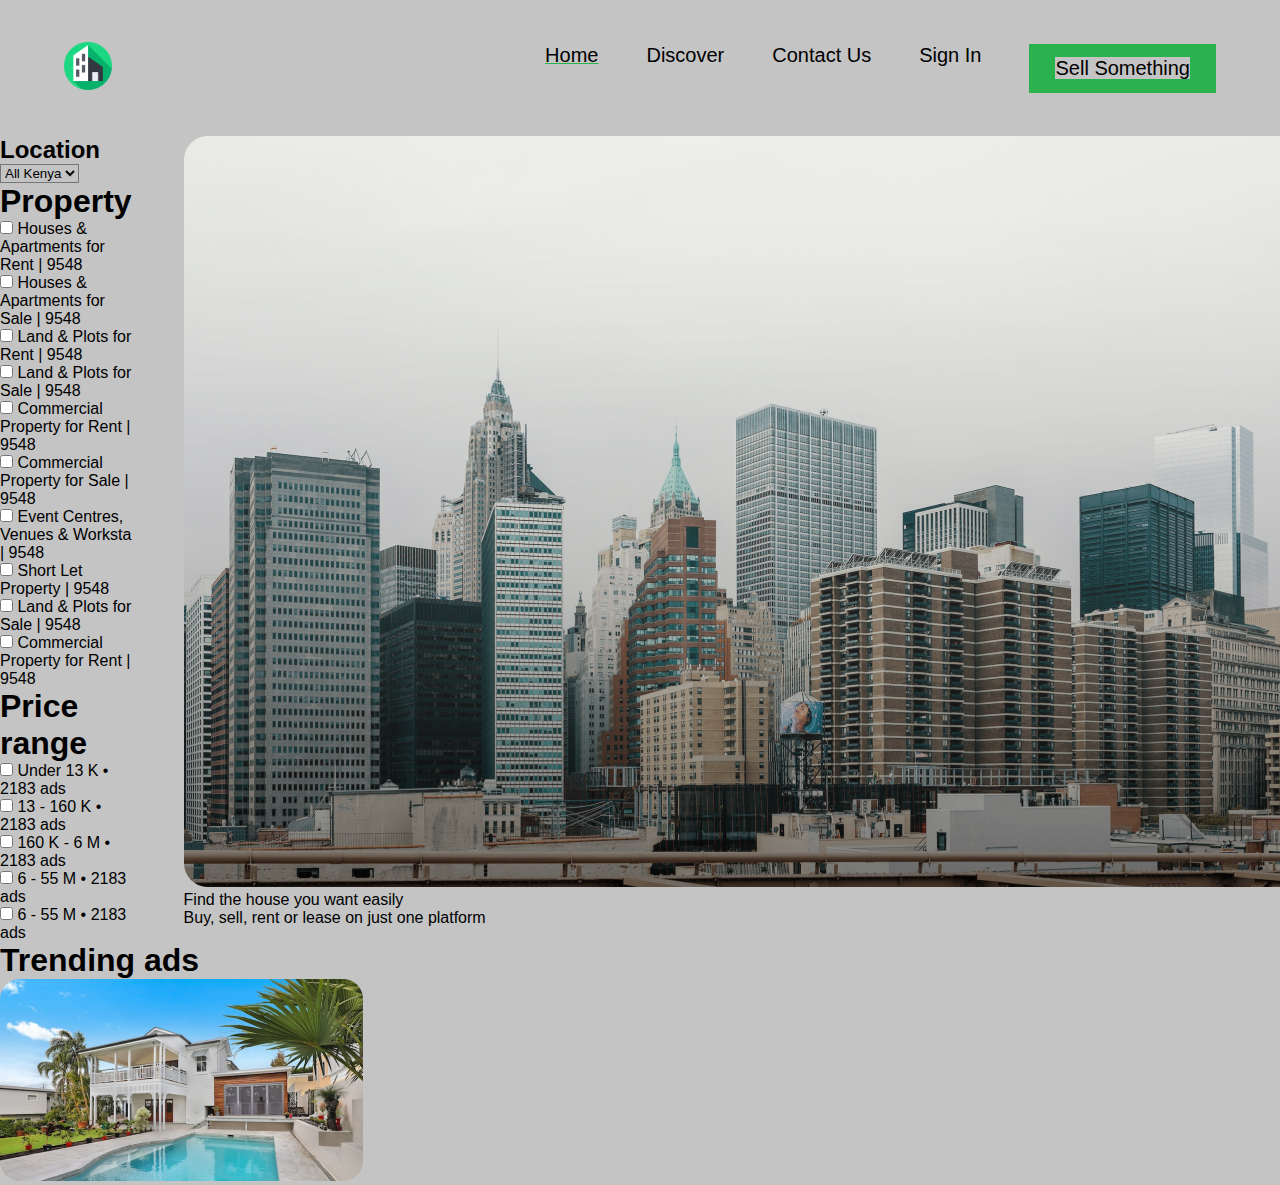
==== index.html @ 8c40cd9e "section of html" ====
<!DOCTYPE html>
<html lang="en">
  <head>
    <meta charset="UTF-8" />
    <meta http-equiv="X-UA-Compatible" content="IE=edge" />
    <meta name="viewport" content="width=device-width, initial-scale=1.0" />
    <link rel="stylesheet" href="assets/css/font.css" />
    <link rel="stylesheet" href="assets/css/style.css" />
    <title>Parcours</title>
  </head>
  <body>
    <header>
      <div class="container">
        <div class="nav-wrapper">
          <a href="#">
            <img src="assets/images/apartment 1.svg" alt="logo-icon" />
          </a>
          <nav class="navbar">
            <ul>
              <li class="navbar-li">
                <a href="#">Home</a>
              </li>
              <li class="navbar-li">
                <a href="#">Discover</a>
              </li>
              <li class="navbar-li">
                <a href="#">Contact us</a>
              </li>
              <li class="navbar-li">
                <a href="#">Sign in</a>
              </li>
              <li class="navbar-li">
                <a href="#">Sell Something</a>
              </li>
            </ul>
          </nav>
        </div>
      </div>
    </header>
    <section>
      <div class="parent-grid">
        <aside>
          <h2>Location</h2>
          <select name="country" id="country">
            <option value="0">All Kenya</option>
          </select>
          <h1>Property</h1>
          <div class="form-row">
            <input type="checkbox" name="list" id="list" />
            <label for="list">
              Houses & Apartments for Rent <span>| 9548</span>
            </label>
          </div>
          <div class="form-row">
            <input type="checkbox" name="list" id="list" />
            <label for="list">
              Houses & Apartments for Sale <span>| 9548</span>
            </label>
          </div>
          <div class="form-row">
            <input type="checkbox" name="list" id="list" />
            <label for="list">
              Land & Plots for Rent <span>| 9548</span>
            </label>
          </div>
          <div class="form-row">
            <input type="checkbox" name="list" id="list" />
            <label for="list">
              Land & Plots for Sale <span>| 9548</span>
            </label>
          </div>
          <div class="form-row">
            <input type="checkbox" name="list" id="list" />
            <label for="list">
              Commercial Property for Rent <span>| 9548</span>
            </label>
          </div>
          <div class="form-row">
            <input type="checkbox" name="list" id="list" />
            <label for="list">
              Commercial Property for Sale <span>| 9548</span>
            </label>
          </div>
          <div class="form-row">
            <input type="checkbox" name="list" id="list" />
            <label for="list">
              Event Centres, Venues & Worksta <span>| 9548</span>
            </label>
          </div>
          <div class="form-row">
            <input type="checkbox" name="list" id="list" />
            <label for="list"> Short Let Property <span>| 9548</span> </label>
          </div>
          <div class="form-row">
            <input type="checkbox" name="list" id="list" />
            <label for="list">
              Land & Plots for Sale <span>| 9548</span>
            </label>
          </div>
          <div class="form-row">
            <input type="checkbox" name="list" id="list" />
            <label for="list">
              Commercial Property for Rent <span>| 9548</span>
            </label>
          </div>
          <h1>Price range</h1>
          <div class="form-row-price">
            <input type="checkbox" name="list" id="list" />
            <label for="list"> Under 13 K <span>• 2183 ads</span> </label>
          </div>
          <div class="form-row-price">
            <input type="checkbox" name="list" id="list" />
            <label for="list"> 13 - 160 K <span>• 2183 ads</span> </label>
          </div>
          <div class="form-row-price">
            <input type="checkbox" name="list" id="list" />
            <label for="list"> 160 K - 6 M <span>• 2183 ads</span> </label>
          </div>
          <div class="form-row-price">
            <input type="checkbox" name="list" id="list" />
            <label for="list"> 6 - 55 M <span>• 2183 ads</span> </label>
          </div>
          <div class="form-row-price">
            <input type="checkbox" name="list" id="list" />
            <label for="list"> 6 - 55 M <span>• 2183 ads</span> </label>
          </div>
        </aside>
        <div class="main-photo">
          <img src="assets/images/Rectangle 400.png" alt="Nairobi" />
          <p>Find the house you want easily</p>
          <p>Buy, sell, rent or lease on just one platform</p>
        </div>
      </div>
      <h1>Trending ads</h1>
      <div class="villas">
        <article>
          <a href="internal.html" target="_blank">
            <img src="assets/images/Rectangle 541.png" alt="swimming-pool" />
          </a>
        </article>
      </div>
    </section>
    <footer></footer>
  </body>
</html>
---- assets/css/font.css ----
@font-face {
  font-family: "PoppinsRegular";
  src: url("../fonts/Poppins-Regular.woff2") format("woff2"),
    url("../fonts/Poppins-Regular.woff") format("woff"),
    url("../fonts/Poppins-Regular.ttf") format("truetype");
  font-weight: normal;
  font-style: normal;
  font-display: swap;
}

@font-face {
  font-family: "PoppinsBold";
  src: url("../fonts/Poppins-Bold.woff2") format("woff2"),
    url("../fonts/Poppins-Bold.woff") format("woff"),
    url("../fonts/Poppins-Bold.ttf") format("truetype");
  font-weight: bold;
  font-style: normal;
  font-display: swap;
}
---- assets/css/style.css ----
* {
  margin: 0;
  padding: 0;
  box-sizing: border-box;
  background-color: #c4c4c4;
  font-family: "Poppins", sans-serif;
}
ul {
  list-style: none;
}
.container {
  max-width: 1920px;
  width: 100%;
  margin: auto;
  padding: 42px 0;
}
.nav-wrapper {
  display: flex;
  align-items: center;
  justify-content: space-between;
  width: 90%;
  margin: auto;
  flex-wrap: wrap;
}
.navbar ul {
  display: flex;
  gap: 48px;
  flex-wrap: wrap;
}
.navbar li:first-child {
  text-decoration-line: underline;
  text-decoration-color: #29b24e;
}
.navbar li:last-child {
  padding: 13px 26px;
  background-color: #29b24e;
}
.navbar a {
  font-size: 20px;
  text-decoration: none;
  color: black;
  text-transform: capitalize;
}
.parent-grid {
  display: grid;
  grid-template-columns: 1fr, 3fr;
  grid-auto-rows: minmax(100px, auto);
  column-gap: 52px;
  row-gap: 36px;
}
.main-photo {
  grid-column: 2 / span 3;
  grid-row: 1 / span2;
  position: relative;
}

.villas {
  display: grid;
  grid-template-columns: repeat(4, 1fr);
  grid-auto-rows: minmax(100px, auto);
  column-gap: 52px;
  row-gap: 36px;
}
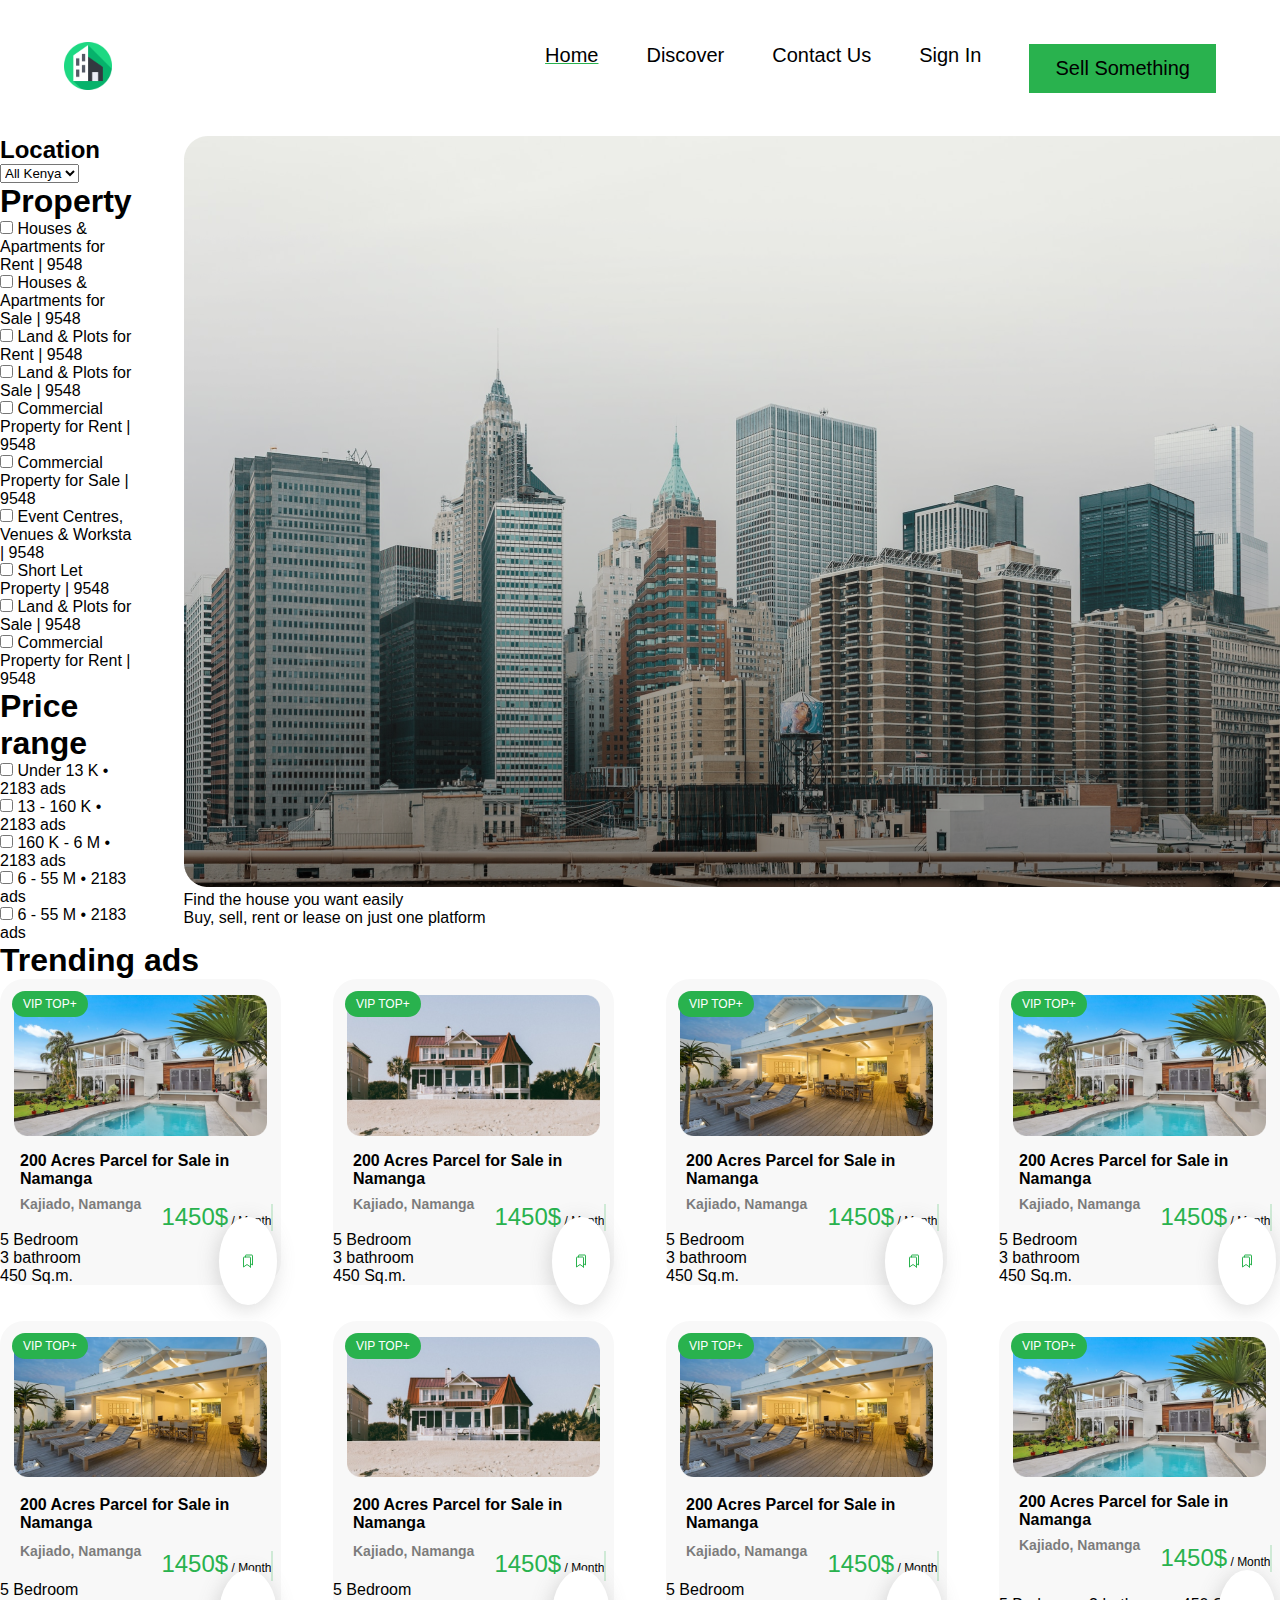
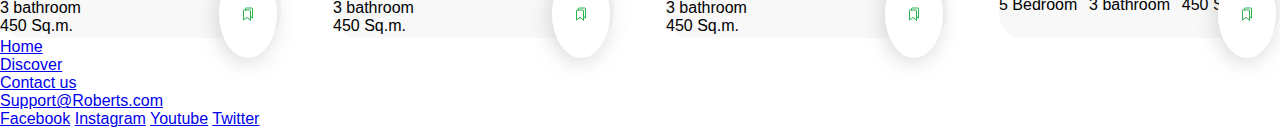
==== commit d1e38f9a: "main part update" ====
--- a/index.html
+++ b/index.html
@@ -137,9 +137,187 @@
           <a href="internal.html" target="_blank">
             <img src="assets/images/Rectangle 541.png" alt="swimming-pool" />
           </a>
+          <span class="vip">VIP TOP+</span>
+          <div class="bookmark">
+            <img src="assets/images/Frame.svg" alt="frame" />
+          </div>
+          <h3>200 Acres Parcel for Sale in Namanga</h3>
+          <h4>Kajiado, Namanga</h4>
+          <div class="price">
+            <p><span>1450$</span> / Month</p>
+          </div>
+          <hr />
+          <div class="PropertyDetails">
+            <p>5 Bedroom</p>
+            <p>3 bathroom</p>
+            <p>450 Sq.m.</p>
+          </div>
+        </article>
+        <article>
+          <a href="internal.html" target="_blank">
+            <img src="assets/images/Rectangle 425.png" alt="sand" />
+          </a>
+          <span class="vip">VIP TOP+</span>
+          <div class="bookmark">
+            <img src="assets/images/Frame.svg" alt="frame" />
+          </div>
+          <h3>200 Acres Parcel for Sale in Namanga</h3>
+          <h4>Kajiado, Namanga</h4>
+          <div class="price">
+            <p><span>1450$</span> / Month</p>
+          </div>
+          <hr />
+          <div class="PropertyDetails">
+            <p>5 Bedroom</p>
+            <p>3 bathroom</p>
+            <p>450 Sq.m.</p>
+          </div>
+        </article>
+        <article>
+          <a href="internal.html" target="_blank">
+            <img src="assets/images/Rectangle 431.png" alt="night-stay" />
+          </a>
+          <span class="vip">VIP TOP+</span>
+          <div class="bookmark">
+            <img src="assets/images/Frame.svg" alt="frame" />
+          </div>
+          <h3>200 Acres Parcel for Sale in Namanga</h3>
+          <h4>Kajiado, Namanga</h4>
+          <div class="price">
+            <p><span>1450$</span> / Month</p>
+          </div>
+          <hr />
+          <div class="PropertyDetails">
+            <p>5 Bedroom</p>
+            <p>3 bathroom</p>
+            <p>450 Sq.m.</p>
+          </div>
+        </article>
+        <article>
+          <a href="internal.html" target="_blank">
+            <img src="assets/images/Rectangle 428.png" alt="Roses" />
+          </a>
+          <span class="vip">VIP TOP+</span>
+          <div class="bookmark">
+            <img src="assets/images/Frame.svg" alt="frame" />
+          </div>
+          <h3>200 Acres Parcel for Sale in Namanga</h3>
+          <h4>Kajiado, Namanga</h4>
+          <div class="price">
+            <p><span>1450$</span> / Month</p>
+          </div>
+          <hr />
+          <div class="PropertyDetails">
+            <p>5 Bedroom</p>
+            <p>3 bathroom</p>
+            <p>450 Sq.m.</p>
+          </div>
+        </article>
+        <article>
+          <a href="internal.html" target="_blank">
+            <img src="assets/images/Rectangle 545.png" alt="shezlong" />
+          </a>
+          <span class="vip">VIP TOP+</span>
+          <div class="bookmark">
+            <img src="assets/images/Frame.svg" alt="frame" />
+          </div>
+          <h3>200 Acres Parcel for Sale in Namanga</h3>
+          <h4>Kajiado, Namanga</h4>
+          <div class="price">
+            <p><span>1450$</span> / Month</p>
+          </div>
+          <hr />
+          <div class="PropertyDetails">
+            <p>5 Bedroom</p>
+            <p>3 bathroom</p>
+            <p>450 Sq.m.</p>
+          </div>
+        </article>
+        <article>
+          <a href="internal.html" target="_blank">
+            <img src="assets/images/Rectangle 520.png" alt="sand-house" />
+          </a>
+          <span class="vip">VIP TOP+</span>
+          <div class="bookmark">
+            <img src="assets/images/Frame.svg" alt="frame" />
+          </div>
+          <h3>200 Acres Parcel for Sale in Namanga</h3>
+          <h4>Kajiado, Namanga</h4>
+          <div class="price">
+            <p><span>1450$</span> / Month</p>
+          </div>
+          <hr />
+          <div class="PropertyDetails">
+            <p>5 Bedroom</p>
+            <p>3 bathroom</p>
+            <p>450 Sq.m.</p>
+          </div>
+        </article>
+        <article>
+          <a href="internal.html" target="_blank">
+            <img src="assets/images/Rectangle 519.png" alt="shezlong-2" />
+          </a>
+          <span class="vip">VIP TOP+</span>
+          <div class="bookmark">
+            <img src="assets/images/Frame.svg" alt="frame" />
+          </div>
+          <h3>200 Acres Parcel for Sale in Namanga</h3>
+          <h4>Kajiado, Namanga</h4>
+          <div class="price">
+            <p><span>1450$</span> / Month</p>
+          </div>
+          <hr />
+          <div class="PropertyDetails">
+            <p>5 Bedroom</p>
+            <p>3 bathroom</p>
+            <p>450 Sq.m.</p>
+          </div>
+        </article>
+        <article>
+          <a href="internal.html" target="_blank">
+            <img src="assets/images/Rectangle 527.png" alt="roses-2" />
+          </a>
+          <span class="vip">VIP TOP+</span>
+          <div class="bookmark">
+            <img src="assets/images/Frame.svg" alt="frame" />
+          </div>
+          <h3>200 Acres Parcel for Sale in Namanga</h3>
+          <h4>Kajiado, Namanga</h4>
+          <div class="price">
+            <p><span>1450$</span> / Month</p>
+          </div>
+          <hr />
+          <div class="details">
+            <p>5 Bedroom</p>
+            <p>3 bathroom</p>
+            <p>450 Sq.m.</p>
+          </div>
         </article>
       </div>
     </section>
-    <footer></footer>
+    <footer>
+      <nav class="navbar2">
+        <ul>
+          <li class="navbar2-li">
+            <a href="#">Home</a>
+          </li>
+          <li class="navbar2-li">
+            <a href="#">Discover</a>
+          </li>
+          <li class="navbar2-li">
+            <a href="#">Contact us</a>
+          </li>
+          <li class="navbar2-li">
+            <a href="#">Support@Roberts.com</a>
+          </li>
+          <div>
+            <a href="https://www.facebook.com/" target="_blank">Facebook</a>
+            <a href="https://www.instagram.com/" target="_blank">Instagram</a>
+            <a href="https://www.youtube.com/" target="_blank">Youtube</a>
+            <a href="https://twitter.com/" target="_blank">Twitter</a>
+          </div>
+        </ul>
+      </nav>
+    </footer>
   </body>
 </html>
--- a/assets/css/style.css
+++ b/assets/css/style.css
@@ -2,7 +2,6 @@
   margin: 0;
   padding: 0;
   box-sizing: border-box;
-  background-color: #c4c4c4;
   font-family: "Poppins", sans-serif;
 }
 ul {
@@ -51,7 +50,6 @@
 .main-photo {
   grid-column: 2 / span 3;
   grid-row: 1 / span2;
-  position: relative;
 }
 
 .villas {
@@ -61,3 +59,79 @@
   column-gap: 52px;
   row-gap: 36px;
 }
+.villas article {
+  display: flex;
+  flex-wrap: wrap;
+  position: relative;
+  background-color: #f8f8f8;
+  border-radius: 24px;
+}
+article img {
+  margin: 16px auto;
+  width: 90%;
+  display: flex;
+  justify-content: space-between;
+  position: relative;
+}
+.vip {
+  padding: 6px 11px;
+  background: #29b24e;
+  border-radius: 15px;
+  color: #ffffff;
+  font-size: 12px;
+  font-family: "Poppins", sans-serif;
+  position: absolute;
+  left: 12px;
+  top: 12px;
+}
+.bookmark {
+  padding: 20px;
+  display: flex;
+  justify-content: center;
+  align-items: center;
+  position: absolute;
+  right: 4px;
+  bottom: -20px;
+  background-color: #ffffff;
+  box-shadow: -2px 4px 20px rgba(109, 109, 109, 0.25);
+  border-radius: 50%;
+}
+article h3 {
+  margin: 0px 20px 0px 20px;
+  font-size: 16px;
+  font-family: "Poppins", sans-serif;
+  color: #000000;
+}
+article h4 {
+  margin: 8px 20px 0px 20px;
+  font-size: 14px;
+  font-family: "Poppins", sans-serif;
+  color: #000000;
+  opacity: 0.5;
+}
+.price {
+  display: flex;
+  justify-content: flex-end;
+  margin-top: 15px;
+}
+.price span {
+  color: #29b24e;
+  font-size: 24px;
+  font-family: "Poppins", sans-serif;
+}
+.price p {
+  color: #000000;
+  font-size: 12px;
+  font-family: "Poppins", sans-serif;
+  opacity: 1;
+}
+article hr {
+  margin-top: 16px;
+  border: 1px solid #cfead6;
+}
+.details {
+  padding: 24px 0px;
+  width: 91%;
+  display: flex;
+  justify-content: space-between;
+}
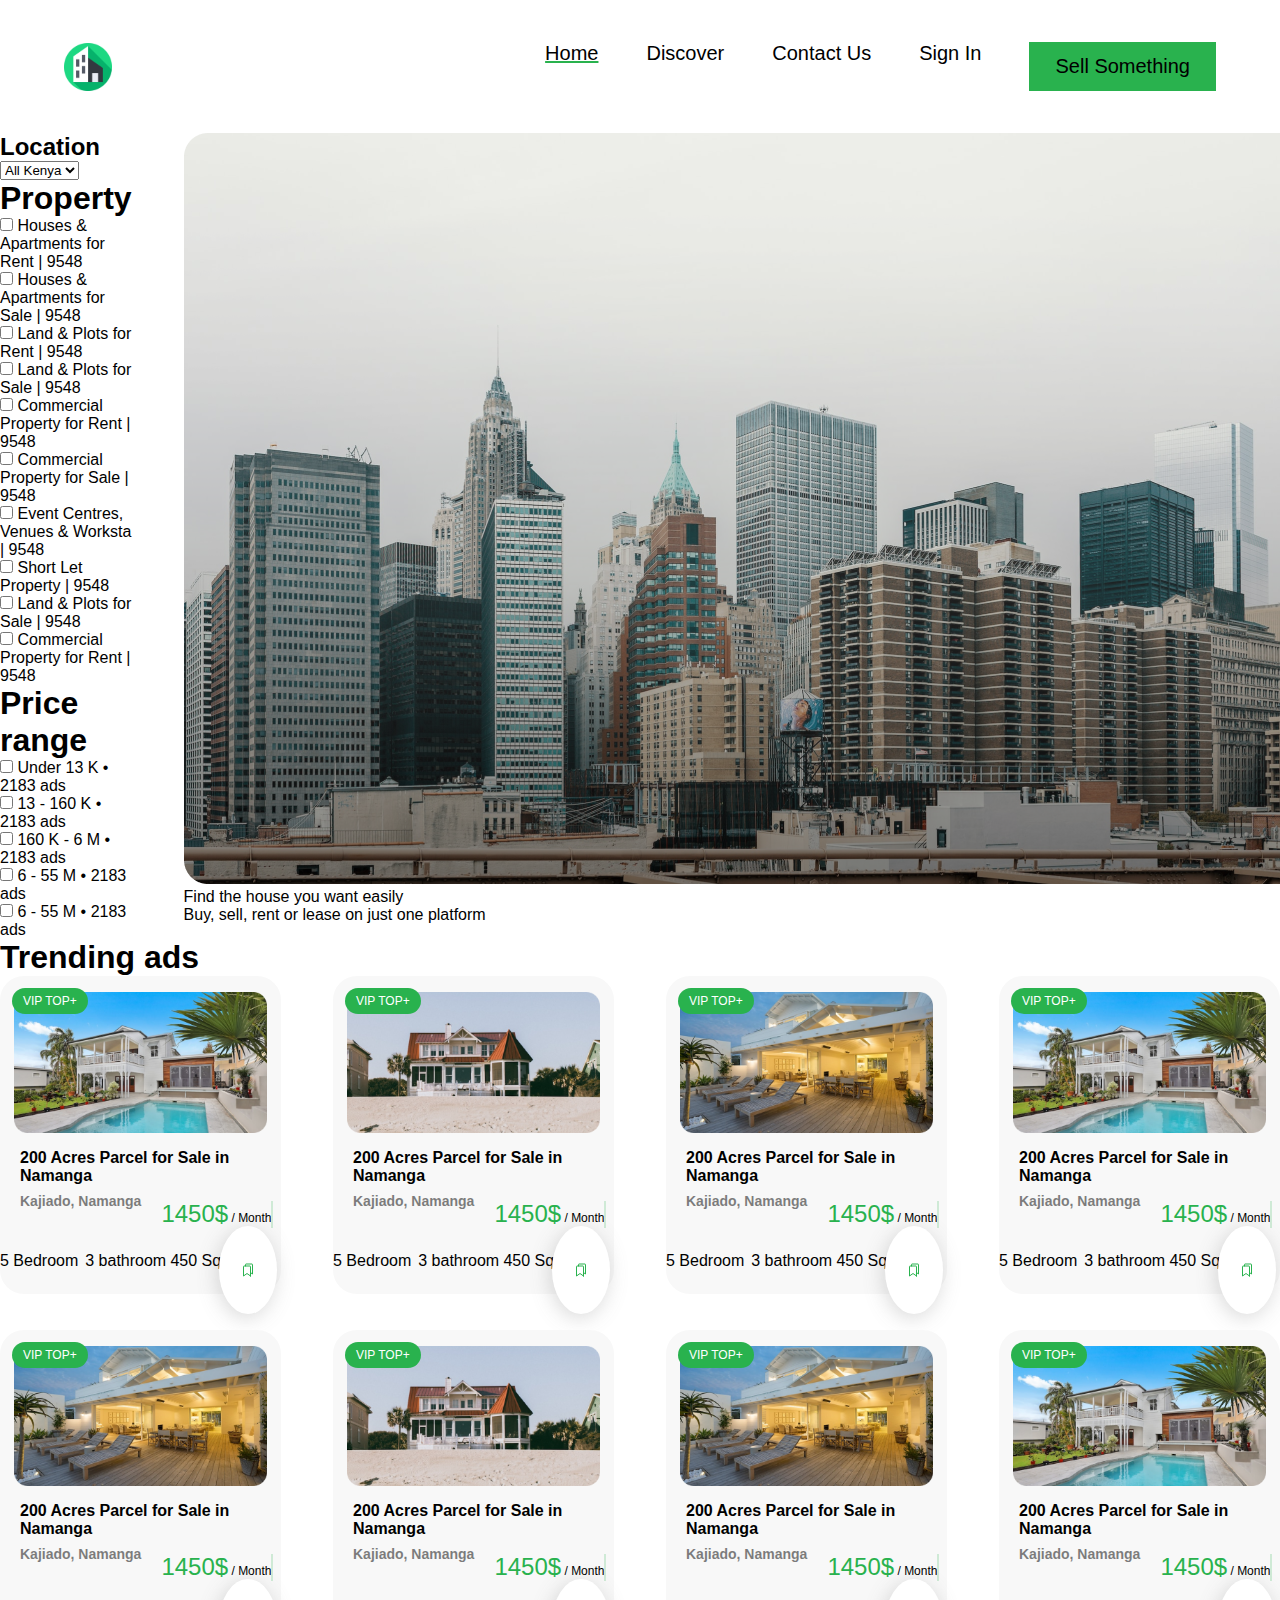
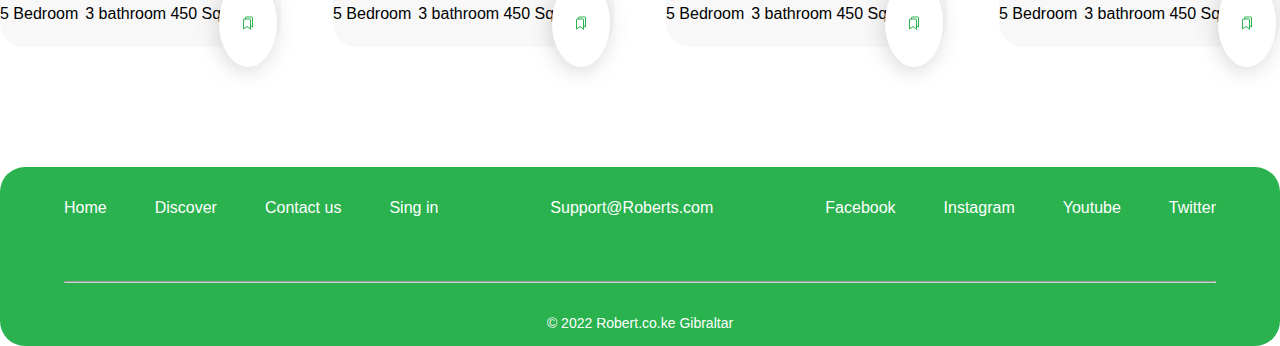
==== commit 72f764e6: "main page finilized" ====
--- a/index.html
+++ b/index.html
@@ -147,7 +147,7 @@
             <p><span>1450$</span> / Month</p>
           </div>
           <hr />
-          <div class="PropertyDetails">
+          <div class="details">
             <p>5 Bedroom</p>
             <p>3 bathroom</p>
             <p>450 Sq.m.</p>
@@ -167,7 +167,7 @@
             <p><span>1450$</span> / Month</p>
           </div>
           <hr />
-          <div class="PropertyDetails">
+          <div class="details">
             <p>5 Bedroom</p>
             <p>3 bathroom</p>
             <p>450 Sq.m.</p>
@@ -187,7 +187,7 @@
             <p><span>1450$</span> / Month</p>
           </div>
           <hr />
-          <div class="PropertyDetails">
+          <div class="details">
             <p>5 Bedroom</p>
             <p>3 bathroom</p>
             <p>450 Sq.m.</p>
@@ -207,7 +207,7 @@
             <p><span>1450$</span> / Month</p>
           </div>
           <hr />
-          <div class="PropertyDetails">
+          <div class="details">
             <p>5 Bedroom</p>
             <p>3 bathroom</p>
             <p>450 Sq.m.</p>
@@ -227,7 +227,7 @@
             <p><span>1450$</span> / Month</p>
           </div>
           <hr />
-          <div class="PropertyDetails">
+          <div class="details">
             <p>5 Bedroom</p>
             <p>3 bathroom</p>
             <p>450 Sq.m.</p>
@@ -247,7 +247,7 @@
             <p><span>1450$</span> / Month</p>
           </div>
           <hr />
-          <div class="PropertyDetails">
+          <div class="details">
             <p>5 Bedroom</p>
             <p>3 bathroom</p>
             <p>450 Sq.m.</p>
@@ -267,7 +267,7 @@
             <p><span>1450$</span> / Month</p>
           </div>
           <hr />
-          <div class="PropertyDetails">
+          <div class="details">
             <p>5 Bedroom</p>
             <p>3 bathroom</p>
             <p>450 Sq.m.</p>
@@ -296,28 +296,43 @@
       </div>
     </section>
     <footer>
-      <nav class="navbar2">
-        <ul>
-          <li class="navbar2-li">
-            <a href="#">Home</a>
-          </li>
-          <li class="navbar2-li">
-            <a href="#">Discover</a>
-          </li>
-          <li class="navbar2-li">
-            <a href="#">Contact us</a>
-          </li>
-          <li class="navbar2-li">
-            <a href="#">Support@Roberts.com</a>
-          </li>
-          <div>
-            <a href="https://www.facebook.com/" target="_blank">Facebook</a>
-            <a href="https://www.instagram.com/" target="_blank">Instagram</a>
-            <a href="https://www.youtube.com/" target="_blank">Youtube</a>
-            <a href="https://twitter.com/" target="_blank">Twitter</a>
-          </div>
-        </ul>
-      </nav>
+      <div class="footer-container">
+        <div class="footer-container-left">
+          <ul>
+            <li>
+              <a href="#">Home</a>
+            </li>
+            <li>
+              <a href="#">Discover</a>
+            </li>
+            <li>
+              <a href="#">Contact us</a>
+            </li>
+            <li>
+              <a href="#">Sing in</a>
+            </li>
+          </ul>
+        </div>
+        <p>Support@Roberts.com</p>
+        <div class="footer-container-right">
+          <ul>
+            <li>
+              <a href="https://www.facebook.com/" target="_blank">Facebook</a>
+            </li>
+            <li>
+              <a href="https://www.instagram.com/" target="_blank">Instagram</a>
+            </li>
+            <li>
+              <a href="https://www.youtube.com/" target="_blank">Youtube</a>
+            </li>
+            <li>
+              <a href="https://twitter.com/" target="_blank">Twitter</a>
+            </li>
+          </ul>
+        </div>
+      </div>
+      <hr />
+      <span>© 2022 Robert.co.ke Gibraltar</span>
     </footer>
   </body>
 </html>
--- a/assets/css/style.css
+++ b/assets/css/style.css
@@ -132,6 +132,66 @@
 .details {
   padding: 24px 0px;
   width: 91%;
+  display: grid;
+  grid-template-columns: repeat(3, 1fr);
+}
+footer {
+  width: 100%;
+  margin: auto;
+  margin-top: 120px;
+  height: 179px;
+  background-color: #29b24e;
+  border-radius: 25px;
+}
+.footer-container {
   display: flex;
+  flex-wrap: wrap;
+  width: 90%;
+  margin: auto;
   justify-content: space-between;
+  padding-top: 32px;
+  padding-bottom: 32px;
 }
+.footer-container a,
+footer p {
+  color: #ffffff;
+  text-decoration: none;
+  display: flex;
+  flex-wrap: wrap;
+}
+.footer-container-left ul,
+li,
+a {
+  display: flex;
+  flex-wrap: wrap;
+  gap: 48px;
+}
+.footer-container-right ul,
+li,
+a {
+  display: flex;
+  flex-wrap: wrap;
+  gap: 48px;
+}
+footer hr {
+  display: flex;
+  flex-wrap: wrap;
+  width: 90%;
+  margin: 32px auto;
+  border-bottom: 1px solid #d0d0d0;
+  border-radius: 40px;
+}
+footer span {
+  display: flex;
+  flex-wrap: wrap;
+  justify-content: center;
+  color: #ffffff;
+  font-size: 14px;
+  font-weight: 400;
+}
+.internal-grid {
+  display: grid;
+  grid-template-columns: repeat(2, 1fr);
+  grid-auto-rows: minmax(100px, auto);
+  column-gap: 44px;
+}
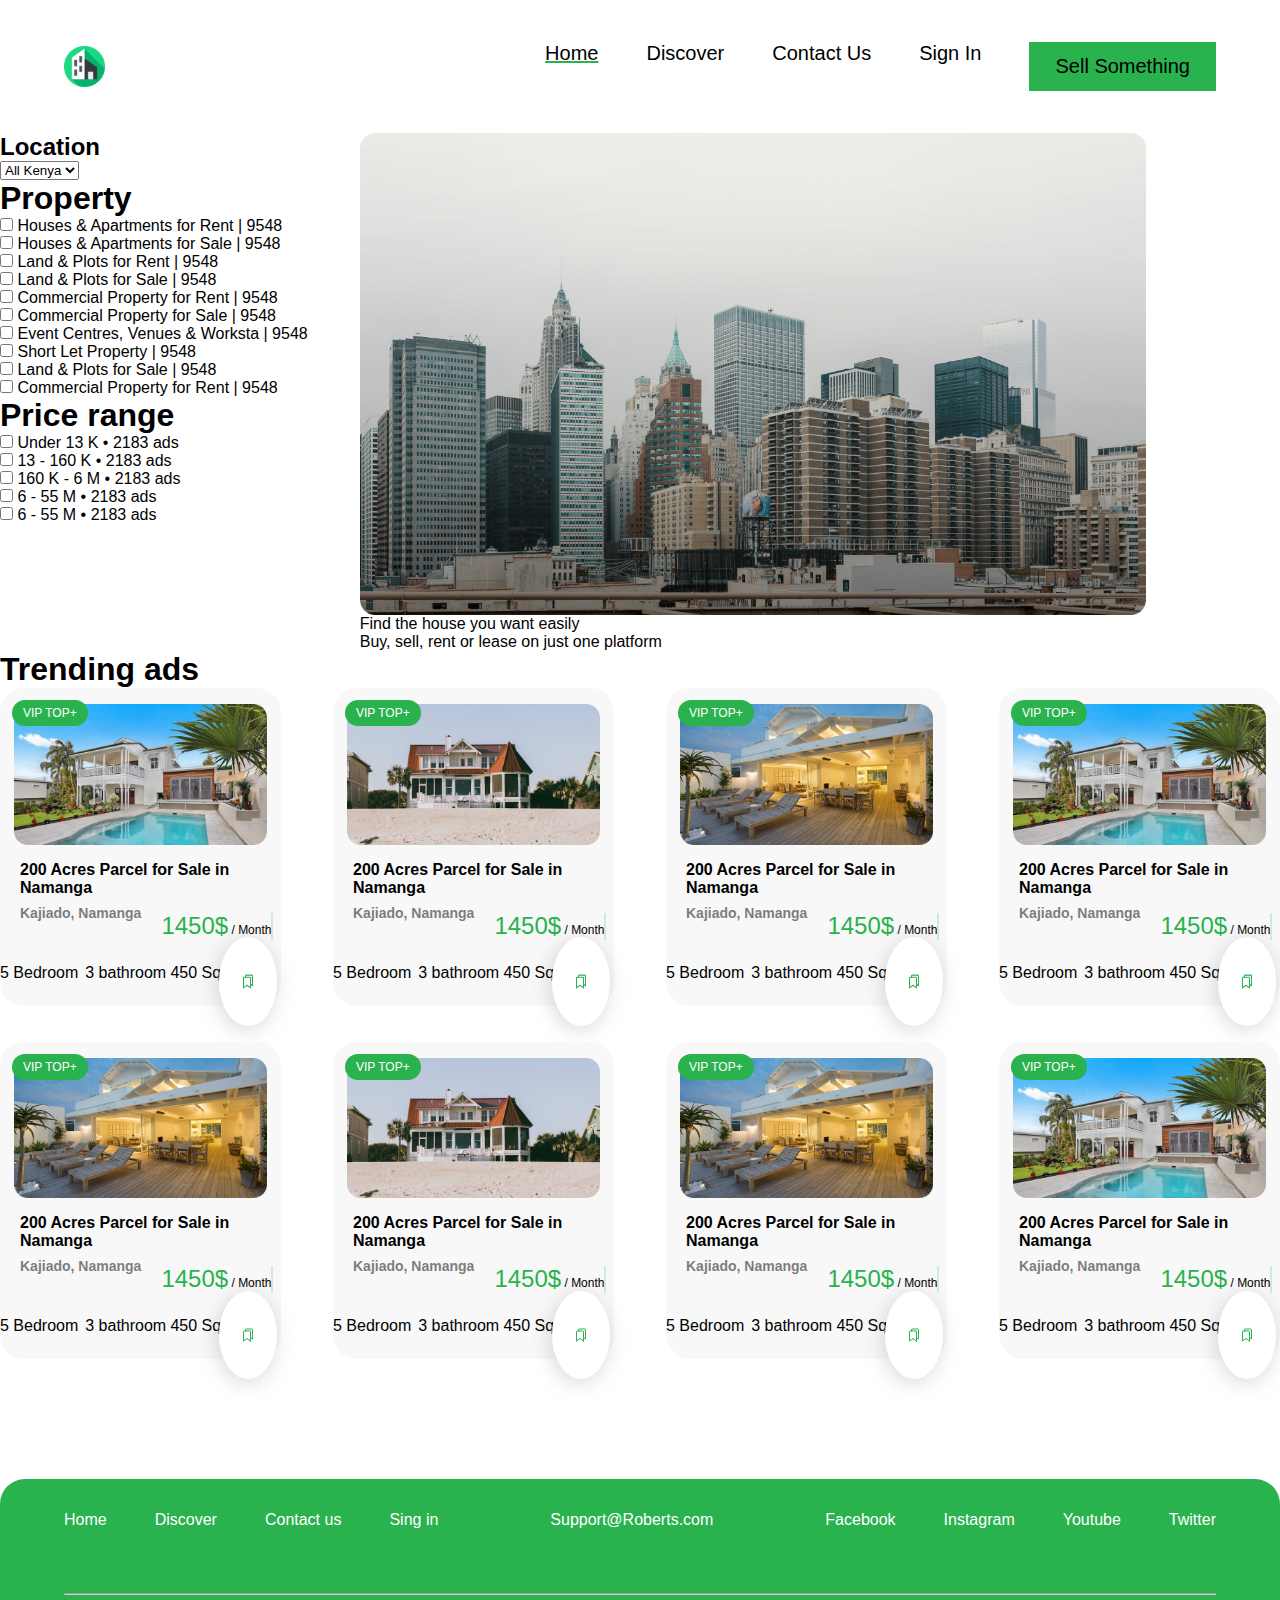
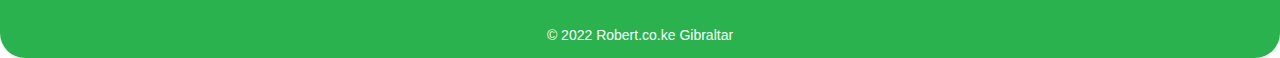
==== commit 4293203d: "internal page" ====
--- a/index.html
+++ b/index.html
@@ -6,6 +6,7 @@
     <meta name="viewport" content="width=device-width, initial-scale=1.0" />
     <link rel="stylesheet" href="assets/css/font.css" />
     <link rel="stylesheet" href="assets/css/style.css" />
+    <link rel="stylesheet" href="assets/css/media.css" />
     <title>Parcours</title>
   </head>
   <body>
--- a/assets/css/style.css
+++ b/assets/css/style.css
@@ -189,9 +189,23 @@
   font-size: 14px;
   font-weight: 400;
 }
-.internal-grid {
-  display: grid;
+.internal-grid a,
+img {
+  display: grid;
+  width: 85.4%;
+  gap: 20px;
   grid-template-columns: repeat(2, 1fr);
-  grid-auto-rows: minmax(100px, auto);
-  column-gap: 44px;
-}
+}
+.internal-main-image {
+  max-width: 810px;
+  margin: auto;
+  height: 732px;
+}
+.box {
+  max-width: 786px;
+  margin: auto;
+  height: 732px;
+}
+.internalcontainer {
+  position: absolute;
+}
--- a/assets/css/media.css
+++ b/assets/css/media.css
@@ -0,0 +1,31 @@
+@media (width <= 768px) {
+  header ul {
+    display: none;
+  }
+  .main-photo {
+    display: grid;
+    width: 100%;
+    gap: 20px;
+    grid-template-columns: 1fr;
+    grid-template-areas: "banner" "location";
+  }
+  .form-row {
+    display: grid;
+    width: 100%;
+    gap: 20px;
+    grid-template-columns: 1fr;
+    grid-template-areas: "banner" "location";
+  }
+  .villas {
+    display: grid;
+    width: 100%;
+    gap: 20px;
+    grid-template-columns: 1fr;
+    grid-template-areas: "banner" "location";
+  }
+  .footer-container-left,
+  .footer-container-right {
+    display: grid;
+    grid-template-columns: 1fr;
+  }
+}
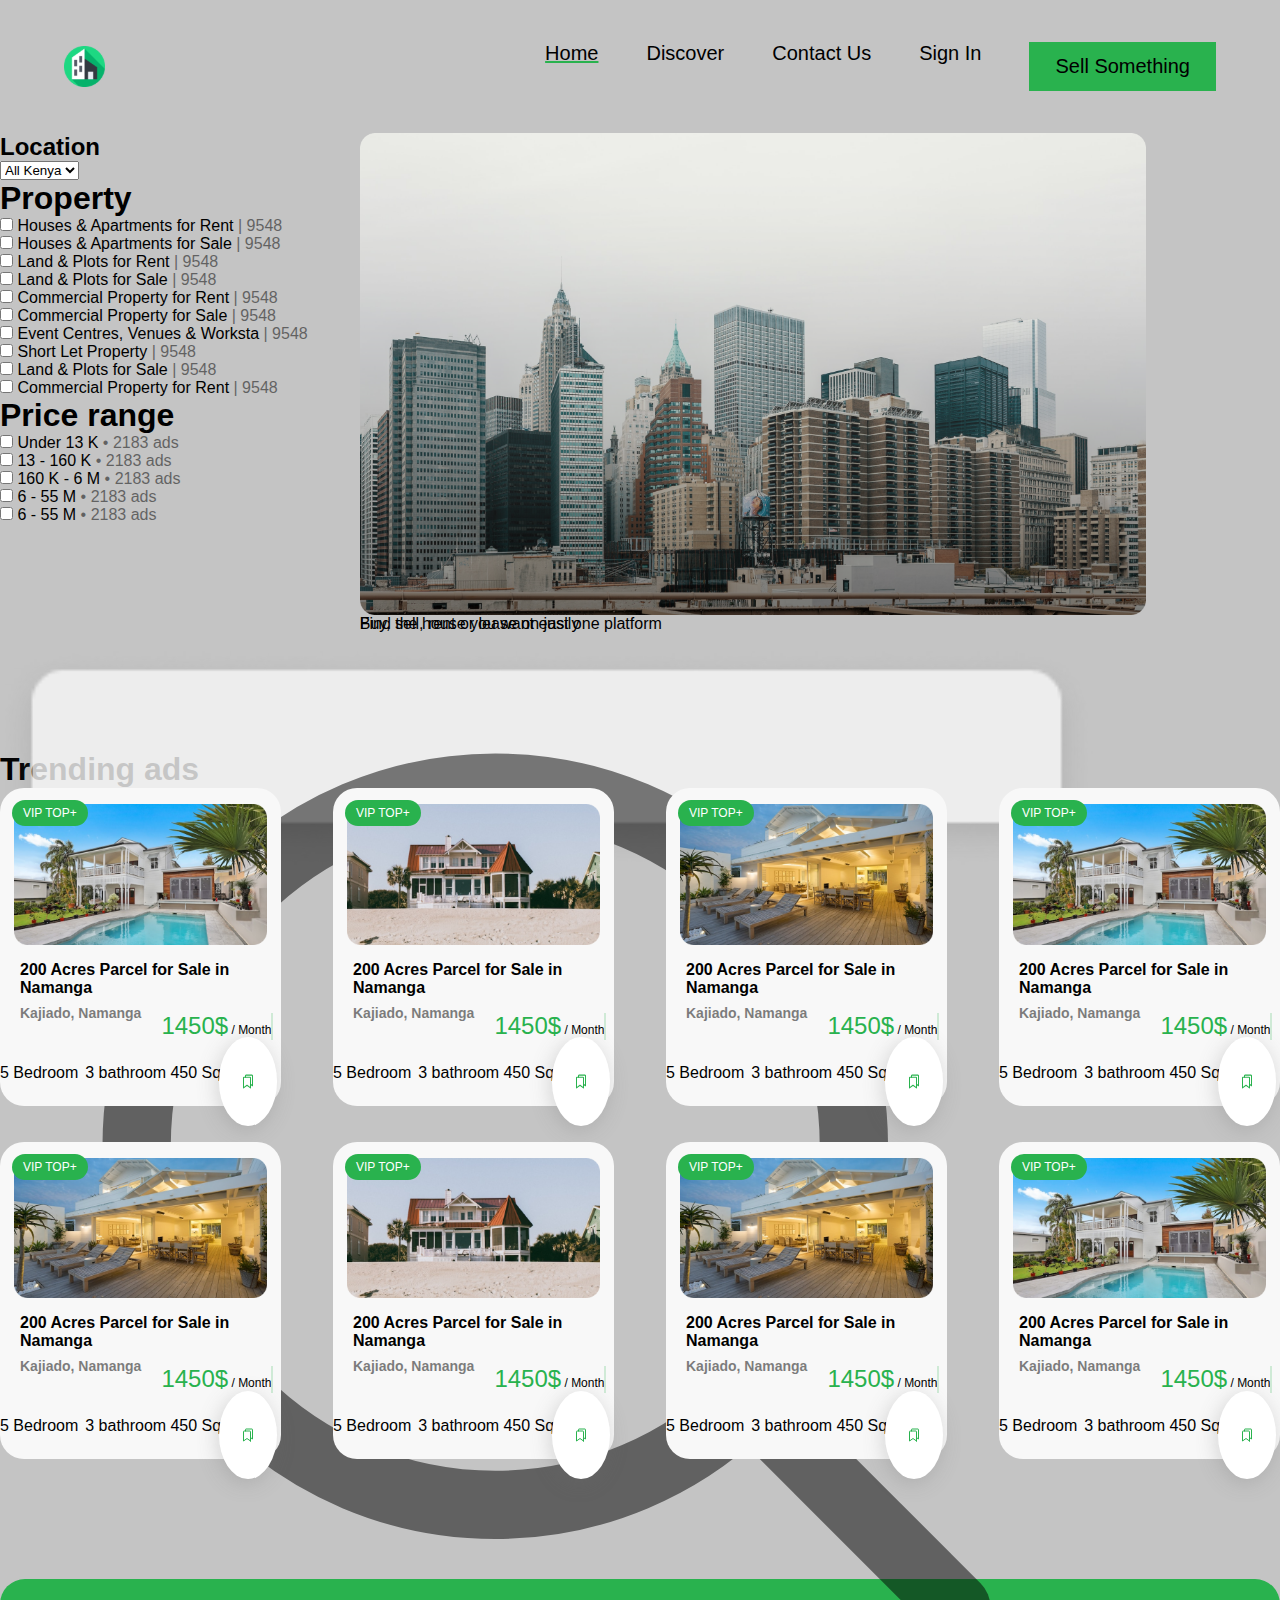
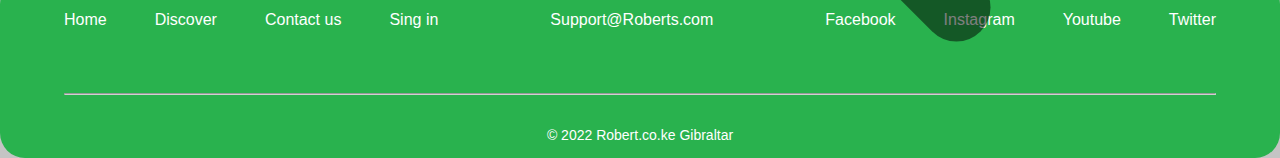
==== commit bfc1b82f: "creating media" ====
--- a/index.html
+++ b/index.html
@@ -131,6 +131,10 @@
           <p>Find the house you want easily</p>
           <p>Buy, sell, rent or lease on just one platform</p>
         </div>
+        <div class="navsearch">
+          <img src="assets/images/Rectangle 537.png" alt="box" />
+          <img src="assets/images/Frame 3.svg" alt="loop" />
+        </div>
       </div>
       <h1>Trending ads</h1>
       <div class="villas">
--- a/assets/css/style.css
+++ b/assets/css/style.css
@@ -6,6 +6,13 @@
 }
 ul {
   list-style: none;
+}
+body {
+  background-color: #c4c4c4;
+}
+.form-row span,
+.form-row-price span {
+  opacity: 0.5;
 }
 .container {
   max-width: 1920px;
@@ -50,8 +57,14 @@
 .main-photo {
   grid-column: 2 / span 3;
   grid-row: 1 / span2;
-}
-
+  position: relative;
+}
+.main-photo p {
+  position: absolute;
+}
+.navsearch img {
+  position: absolute;
+}
 .villas {
   display: grid;
   grid-template-columns: repeat(4, 1fr);
--- a/assets/css/media.css
+++ b/assets/css/media.css
@@ -2,30 +2,34 @@
   header ul {
     display: none;
   }
-  .main-photo {
+  .main-photo,
+  aside {
     display: grid;
     width: 100%;
     gap: 20px;
     grid-template-columns: 1fr;
-    grid-template-areas: "banner" "location";
   }
   .form-row {
     display: grid;
     width: 100%;
     gap: 20px;
     grid-template-columns: 1fr;
-    grid-template-areas: "banner" "location";
   }
   .villas {
     display: grid;
     width: 100%;
     gap: 20px;
     grid-template-columns: 1fr;
-    grid-template-areas: "banner" "location";
   }
   .footer-container-left,
   .footer-container-right {
     display: grid;
     grid-template-columns: 1fr;
   }
+  footer p {
+    display: none;
+  }
+  .bottom {
+    display: flex;
+  }
 }
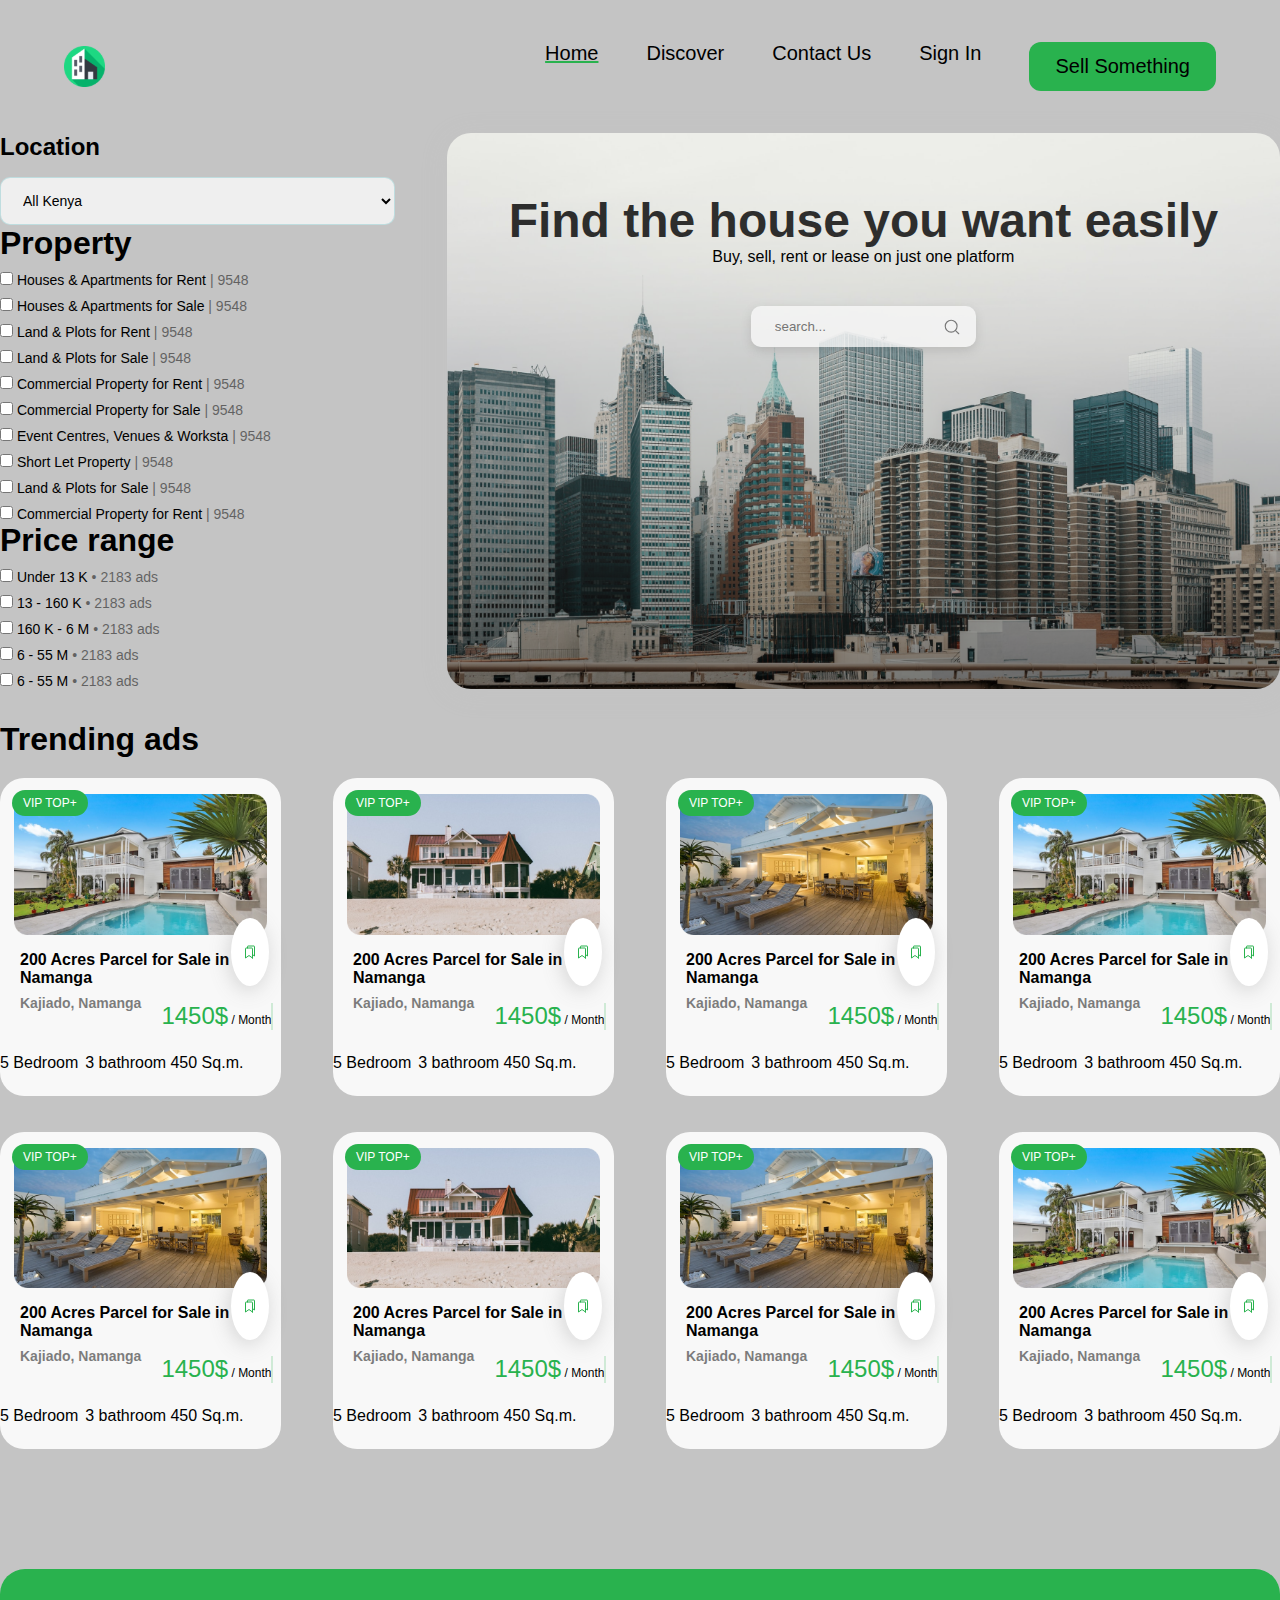
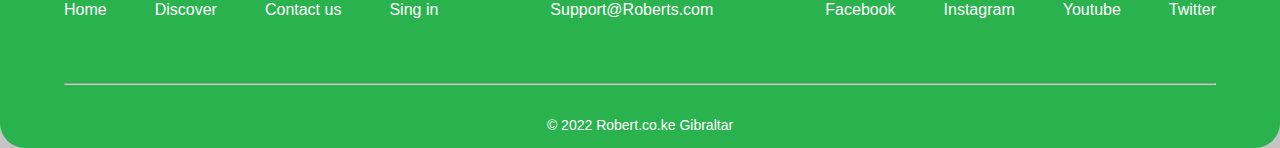
==== commit 48485dfb: "main page finalized" ====
--- a/index.html
+++ b/index.html
@@ -7,13 +7,21 @@
     <link rel="stylesheet" href="assets/css/font.css" />
     <link rel="stylesheet" href="assets/css/style.css" />
     <link rel="stylesheet" href="assets/css/media.css" />
+    <meta name="description" content="this page is about villas" />
+    <meta name="keywords" content="Find the house you want easily" />
+    <meta name="author" content="Tamar Khutchua" />
+
+    <meta
+      property="og:url"
+      content="https://github.com/tamarkhutchua/Parcours.git"
+    />
     <title>Parcours</title>
   </head>
   <body>
     <header>
       <div class="container">
         <div class="nav-wrapper">
-          <a href="#">
+          <a href="index.html">
             <img src="assets/images/apartment 1.svg" alt="logo-icon" />
           </a>
           <nav class="navbar">
@@ -42,8 +50,11 @@
       <div class="parent-grid">
         <aside>
           <h2>Location</h2>
-          <select name="country" id="country">
+          <select class="country" name="country" id="country">
             <option value="0">All Kenya</option>
+            <option value="1">All Georgia</option>
+            <option value="2">All Italy</option>
+            <option value="3">Others</option>
           </select>
           <h1>Property</h1>
           <div class="form-row">
@@ -126,17 +137,21 @@
             <label for="list"> 6 - 55 M <span>• 2183 ads</span> </label>
           </div>
         </aside>
-        <div class="main-photo">
-          <img src="assets/images/Rectangle 400.png" alt="Nairobi" />
-          <p>Find the house you want easily</p>
+        <div class="navsearch">
+          <h2>Find the house you want easily</h2>
           <p>Buy, sell, rent or lease on just one platform</p>
-        </div>
-        <div class="navsearch">
-          <img src="assets/images/Rectangle 537.png" alt="box" />
-          <img src="assets/images/Frame 3.svg" alt="loop" />
+          <label for="search">
+            <input
+              type="text"
+              name="search"
+              id="search"
+              placeholder="search..."
+            />
+            <img class="vec-ph" src="assets/images/Frame 3.svg" alt="loop" />
+          </label>
         </div>
       </div>
-      <h1>Trending ads</h1>
+      <h1 class="trend">Trending ads</h1>
       <div class="villas">
         <article>
           <a href="internal.html" target="_blank">
--- a/assets/css/style.css
+++ b/assets/css/style.css
@@ -10,10 +10,19 @@
 body {
   background-color: #c4c4c4;
 }
+.form-row,
+.form-row-price {
+  margin-top: 10px;
+  color: #000000;
+  font-size: 14px;
+}
 .form-row span,
 .form-row-price span {
   opacity: 0.5;
 }
+input:checked {
+  accent-color: green;
+}
 .container {
   max-width: 1920px;
   width: 100%;
@@ -40,6 +49,7 @@
 .navbar li:last-child {
   padding: 13px 26px;
   background-color: #29b24e;
+  border-radius: 12px;
 }
 .navbar a {
   font-size: 20px;
@@ -54,16 +64,69 @@
   column-gap: 52px;
   row-gap: 36px;
 }
-.main-photo {
-  grid-column: 2 / span 3;
+.country {
+  width: 100%;
+  height: 48px;
+  font-family: "poppins", sans-serif;
+  font-size: 14px;
+  color: #000000;
+  padding: 13px 18px;
+  margin-top: 16px;
+  border-radius: 10px;
+  border: 1px solid rgba(13, 156, 164, 0.21);
+}
+.navsearch {
+  min-width: 335px;
+  grid-area: banner;
+  grid-column: 2 / span3;
   grid-row: 1 / span2;
+  background-image: url(../images/Rectangle\ 400.png);
+  background-repeat: no-repeat;
+  background-size: cover;
+  background-position: center;
+  border-radius: 24px;
+  box-shadow: 0px 4px 25px rgba(194, 194, 194, 0.31);
+  display: flex;
+  flex-direction: column;
+  align-items: center;
+  text-align: center;
+}
+.navsearch h2 {
+  color: #000000;
+  opacity: 0.8;
+  font-family: "poppins" sans-serif;
+  font-size: 48px;
+  margin-top: 60px;
+}
+.container-right p {
+  color: #000000;
+  opacity: 0.8;
+  font-family: "poppins" sans-serif;
+  font-size: 16px;
+  margin-top: 10px;
+}
+.navsearch label {
   position: relative;
 }
-.main-photo p {
-  position: absolute;
-}
-.navsearch img {
-  position: absolute;
+.vec-ph {
+  position: absolute;
+  top: 52px;
+  right: 15px;
+  max-width: 18px;
+}
+.navsearch input {
+  padding: 13px 24px 13px 24px;
+  border-radius: 10px;
+  background-color: #f8f8f8cc;
+  border: 0px;
+  outline: none;
+  box-shadow: 0px 4px 10px rgba(124, 124, 124, 0.27);
+  max-width: 324px;
+  margin-top: 40px;
+}
+.trend {
+  margin-top: 32px;
+  margin-bottom: 20px;
 }
 .villas {
   display: grid;
@@ -98,13 +161,13 @@
   top: 12px;
 }
 .bookmark {
-  padding: 20px;
+  padding: 10px;
   display: flex;
   justify-content: center;
   align-items: center;
   position: absolute;
-  right: 4px;
-  bottom: -20px;
+  right: 12px;
+  top: 140px;
   background-color: #ffffff;
   box-shadow: -2px 4px 20px rgba(109, 109, 109, 0.25);
   border-radius: 50%;
@@ -112,13 +175,11 @@
 article h3 {
   margin: 0px 20px 0px 20px;
   font-size: 16px;
-  font-family: "Poppins", sans-serif;
   color: #000000;
 }
 article h4 {
   margin: 8px 20px 0px 20px;
   font-size: 14px;
-  font-family: "Poppins", sans-serif;
   color: #000000;
   opacity: 0.5;
 }
@@ -130,7 +191,6 @@
 .price span {
   color: #29b24e;
   font-size: 24px;
-  font-family: "Poppins", sans-serif;
 }
 .price p {
   color: #000000;
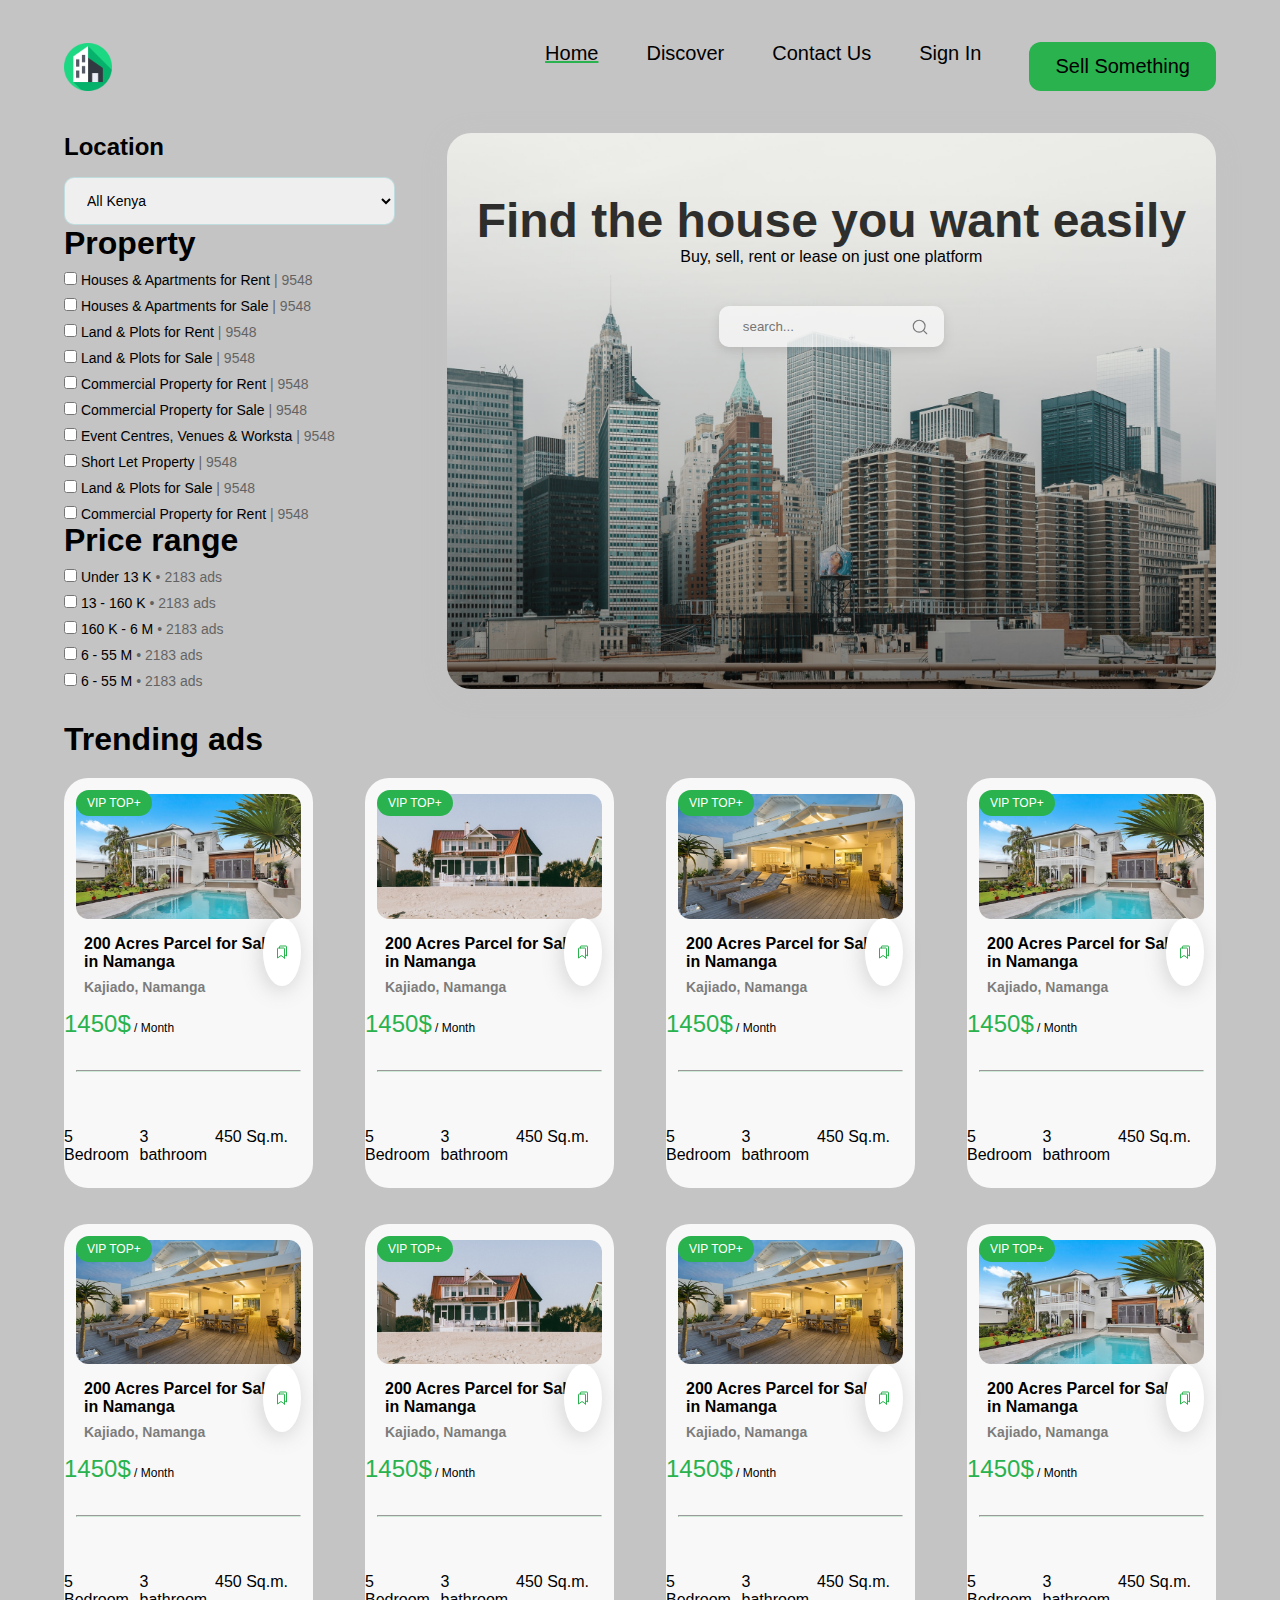
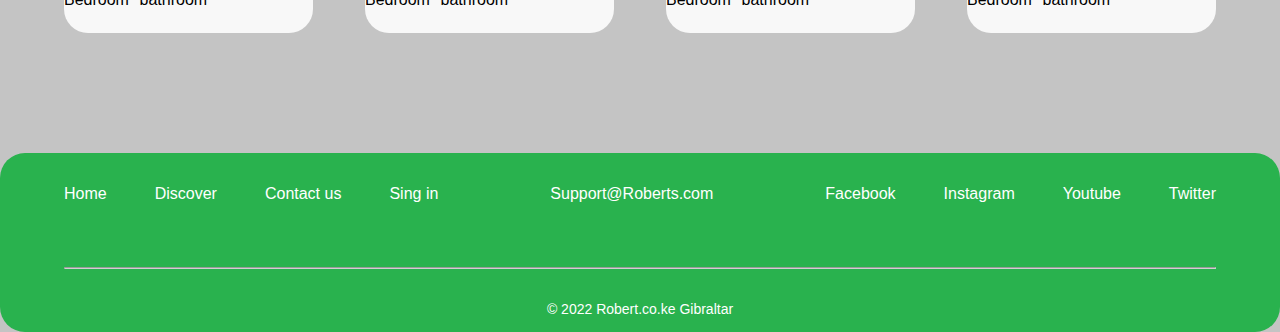
==== commit deb93a8f: "mobile version of main page" ====
--- a/index.html
+++ b/index.html
@@ -46,7 +46,7 @@
         </div>
       </div>
     </header>
-    <section>
+    <section class="Houses">
       <div class="parent-grid">
         <aside>
           <h2>Location</h2>
@@ -353,6 +353,14 @@
       </div>
       <hr />
       <span>© 2022 Robert.co.ke Gibraltar</span>
+      <div class="mobileversion">
+        <ul>
+          <a href="#">
+            <img src="assets/images/Component 4.png" alt="footer" />
+          </a>
+          <a href="#"><img src="assets/images/Group 134.png" alt="icons" /></a>
+        </ul>
+      </div>
     </footer>
   </body>
 </html>
--- a/assets/css/style.css
+++ b/assets/css/style.css
@@ -63,6 +63,8 @@
   grid-auto-rows: minmax(100px, auto);
   column-gap: 52px;
   row-gap: 36px;
+  width: 90%;
+  margin: auto;
 }
 .country {
   width: 100%;
@@ -127,6 +129,8 @@
 .trend {
   margin-top: 32px;
   margin-bottom: 20px;
+  width: 95%;
+  margin-left: auto;
 }
 .villas {
   display: grid;
@@ -134,6 +138,9 @@
   grid-auto-rows: minmax(100px, auto);
   column-gap: 52px;
   row-gap: 36px;
+  width: 90%;
+  margin: auto;
+  justify-content: space-around;
 }
 .villas article {
   display: flex;
@@ -199,8 +206,12 @@
   opacity: 1;
 }
 article hr {
-  margin-top: 16px;
-  border: 1px solid #cfead6;
+  display: flex;
+  flex-wrap: wrap;
+  width: 90%;
+  margin: 32px auto;
+  border-bottom: 1px solid#CFEAD6;
+  border-radius: 2px;
 }
 .details {
   padding: 24px 0px;
@@ -262,23 +273,198 @@
   font-size: 14px;
   font-weight: 400;
 }
-.internal-grid a,
-img {
+.location-banner {
   display: grid;
-  width: 85.4%;
+  width: 90%;
+  margin: auto;
+  justify-content: space-around;
   gap: 20px;
   grid-template-columns: repeat(2, 1fr);
-}
-.internal-main-image {
-  max-width: 810px;
-  margin: auto;
-  height: 732px;
-}
-.box {
-  max-width: 786px;
-  margin: auto;
-  height: 732px;
-}
-.internalcontainer {
-  position: absolute;
-}
+
+  grid-template-areas: "banner details";
+}
+.section-container-left {
+  grid-area: banner;
+  padding: 35px 40px;
+  background-image: url(../images/Rectangle\ 431.png);
+  background-repeat: no-repeat;
+  border-radius: 20px;
+  background-size: cover;
+  background-position: center;
+  box-shadow: 0px 4px 18px rgba(194, 194, 194, 0.3);
+}
+.section-container-right {
+  grid-area: details;
+  padding: 35px 40px;
+  background: #f8f8f8;
+  border-radius: 24px;
+  display: flex;
+  flex-direction: column;
+  box-shadow: 0px 4px 18px 0px rgba(194, 194, 194, 0.3);
+  display: flex;
+  flex-direction: column;
+}
+.info {
+  display: flex;
+  width: 100%;
+  align-items: center;
+  justify-content: space-between;
+  align-items: center;
+}
+.views {
+  display: flex;
+  gap: 9px;
+  align-items: center;
+}
+.posted,
+.views span {
+  opacity: 0.6;
+}
+.vip-post {
+  padding: 5px 11px;
+  background: #29b24e;
+  border-radius: 15px;
+  color: #ffffff;
+  font-size: 12px;
+  font-family: "Poppins", sans-serif;
+}
+.section-container-right h2 {
+  color: #000000;
+  opacity: 0.9;
+  font-family: "Poppins", sans-serif;
+  font-size: 22px;
+  margin-top: 24px;
+}
+.subcategory {
+  color: #000000;
+  font-family: "Poppins", sans-serif;
+  font-size: 16px;
+  margin-top: 12px;
+  opacity: 0.6;
+}
+.desctiption {
+  color: #000000;
+  font-family: "Poppins", sans-serif;
+  font-size: 14px;
+  margin-top: 32px;
+  opacity: 0.8;
+}
+.room {
+  border-top: 1px solid #ececec;
+  border-bottom: 1px solid #ececec;
+  width: 100%;
+  display: flex;
+  gap: 24px;
+  padding: 16px 0px 16px 0px;
+  margin-top: 40px;
+  font-size: 14px;
+  color: #000000;
+  opacity: 0.8;
+}
+.full-details {
+  display: grid;
+  margin-top: 24px;
+  grid-template-columns: repeat(3, 1fr);
+  grid-column-gap: 132px;
+  grid-row-gap: 16px;
+  grid-template-areas:
+    "property-address facilities estate-name"
+    "condition facilities furnishing"
+    "condition2 facilities property-size";
+}
+.full-details h3 {
+  font-size: 12px;
+  color: #000000;
+  opacity: 0.6;
+  font-family: "Poppins", sans-serif;
+}
+.full-details p {
+  font-size: 14px;
+  color: #000000;
+  opacity: 0.8;
+  font-family: "Poppins", sans-serif;
+  line-height: 26px;
+}
+.property-address {
+  grid-area: property-address;
+}
+.condition {
+  grid-area: condition;
+}
+.condition2 {
+  grid-area: condition2;
+}
+.facilities {
+  grid-area: facilities;
+}
+.estate-neme {
+  grid-area: estate-name;
+}
+.furnishing {
+  grid-area: furnishing;
+}
+.property-size {
+  grid-area: property-size;
+}
+.price-contact {
+  border-top: 1px solid #ececec;
+  margin-top: 24px;
+  padding-top: 24px;
+  display: flex;
+  align-items: center;
+  justify-content: space-between;
+}
+.article-price span {
+  color: #29b24e;
+  font-size: 36px;
+  font-weight: 600;
+  font-family: "Poppins", sans-serif;
+}
+.article-price p {
+  color: #000000;
+  font-size: 16px;
+  font-weight: 400;
+  font-family: "Poppins", sans-serif;
+  opacity: 1;
+}
+.article-price {
+  margin-left: 54px;
+}
+.sent-button {
+  padding: 13px 26px;
+  background: #f8f8f8;
+  color: #29b24e;
+  border: 1px solid #29b24e;
+  border-radius: 12px;
+  font-size: 14px;
+  font-family: "Poppins", sans-serif;
+  transition: all 0.2s;
+}
+.sent-button:hover {
+  color: #f8f8f8;
+  background: #29b24e;
+}
+.call-button {
+  padding: 13px 26px;
+  border: 1px solid #29b24e;
+  background-color: #29b24e;
+  color: #ffffff;
+  border-radius: 12px;
+  font-size: 14px;
+  font-family: "Poppins", sans-serif;
+  transition: all 0.2s;
+}
+.call-button:hover {
+  background-color: #f8f8f8;
+  color: #29b24e;
+  border: 1px solid #29b24e;
+}
+.ads {
+  margin-top: 72px;
+  margin-bottom: 24px;
+  width: 95%;
+  margin-left: auto;
+}
+.mobileversion {
+  display: none;
+}
--- a/assets/css/media.css
+++ b/assets/css/media.css
@@ -1,35 +1,29 @@
 @media (width <= 768px) {
-  header ul {
+  header ul,
+  li {
     display: none;
-  }
-  .main-photo,
-  aside {
-    display: grid;
-    width: 100%;
-    gap: 20px;
-    grid-template-columns: 1fr;
-  }
-  .form-row {
-    display: grid;
-    width: 100%;
-    gap: 20px;
-    grid-template-columns: 1fr;
   }
   .villas {
     display: grid;
-    width: 100%;
-    gap: 20px;
     grid-template-columns: 1fr;
   }
-  .footer-container-left,
-  .footer-container-right {
-    display: grid;
-    grid-template-columns: 1fr;
+  .villas article:last-child {
+    display: none;
+  }
+  footer {
+    background: none;
   }
   footer p {
     display: none;
   }
-  .bottom {
+  footer span {
+    display: none;
+  }
+  footer hr {
+    display: none;
+  }
+  .mobileversion {
     display: flex;
+    justify-content: center;
   }
 }
